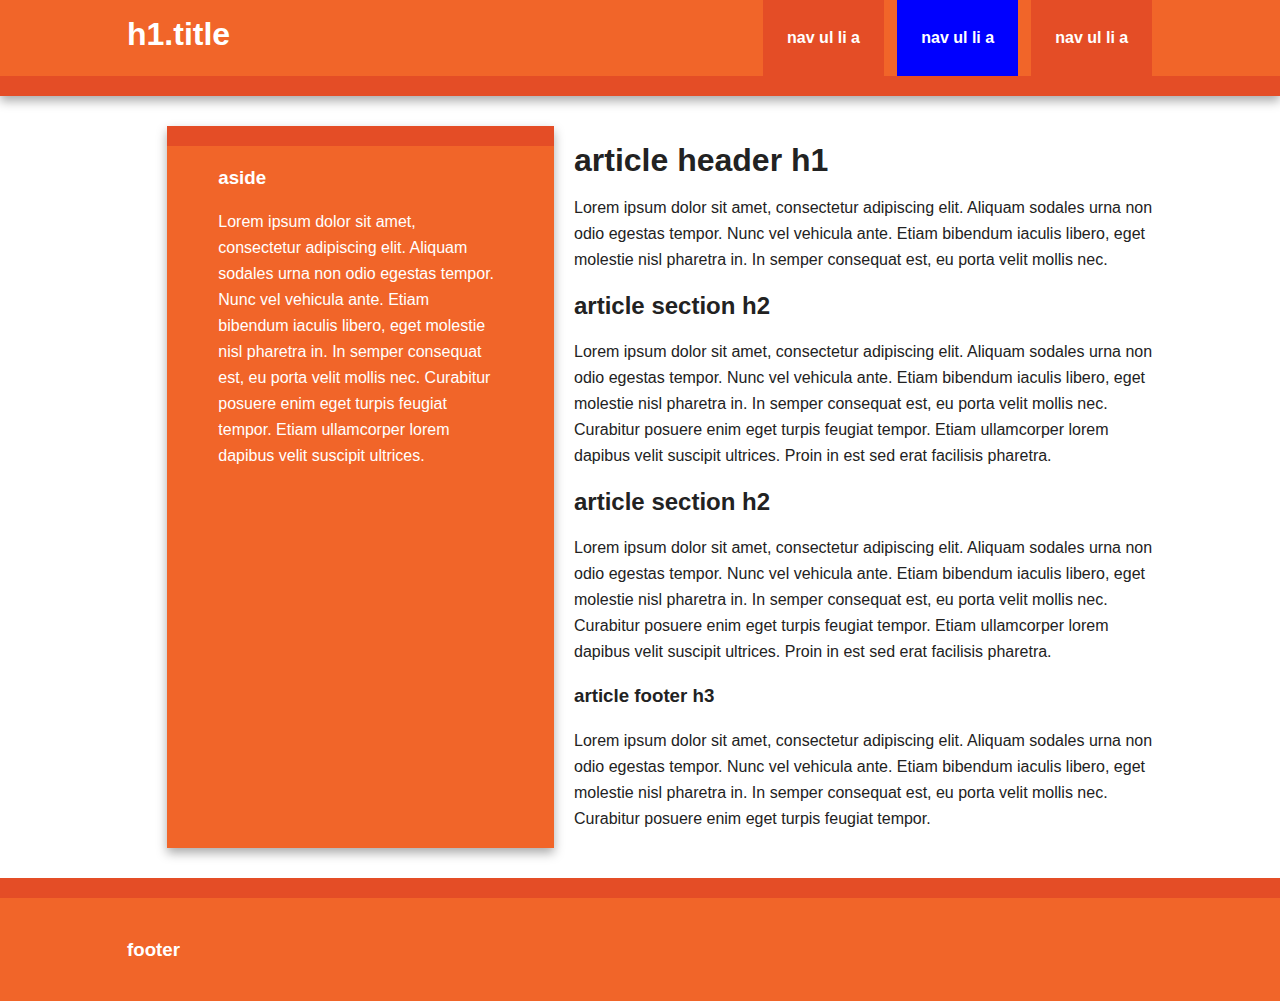
==== chen.nenqing/initializr/index.html @ ad2d96b9 "Add Initializr" ====
<!doctype html>
<!--[if lt IE 7]>      <html class="no-js lt-ie9 lt-ie8 lt-ie7" lang=""> <![endif]-->
<!--[if IE 7]>         <html class="no-js lt-ie9 lt-ie8" lang=""> <![endif]-->
<!--[if IE 8]>         <html class="no-js lt-ie9" lang=""> <![endif]-->
<!--[if gt IE 8]><!--> <html class="no-js" lang=""> <!--<![endif]-->
    <head>
        <meta charset="utf-8">
        <meta http-equiv="X-UA-Compatible" content="IE=edge,chrome=1">
        <title></title>
        <meta name="description" content="">
        <meta name="viewport" content="width=device-width, initial-scale=1">
        <link rel="apple-touch-icon" href="apple-touch-icon.png">

        <link rel="stylesheet" href="css/normalize.min.css">
        <link rel="stylesheet" href="css/main.css">
        <link rel="stylesheet" href="css/theme.css">

        <script src="js/vendor/modernizr-2.8.3-respond-1.4.2.min.js"></script>
    </head>
    <body>
        <!--[if lt IE 8]>
            <p class="browserupgrade">You are using an <strong>outdated</strong> browser. Please <a href="http://browsehappy.com/">upgrade your browser</a> to improve your experience.</p>
        <![endif]-->

        <div class="header-container">
            <header class="wrapper clearfix">
                <h1 class="title">h1.title</h1>
                <nav>
                    <ul>
                        <li><a href="#">nav ul li a</a></li>
                        <li><a href="#">nav ul li a</a></li>
                        <li><a href="#">nav ul li a</a></li>
                    </ul>
                </nav>
            </header>
        </div>

        <div class="main-container">
            <div class="main wrapper clearfix">

                <article>
                    <header>
                        <h1>article header h1</h1>
                        <p>Lorem ipsum dolor sit amet, consectetur adipiscing elit. Aliquam sodales urna non odio egestas tempor. Nunc vel vehicula ante. Etiam bibendum iaculis libero, eget molestie nisl pharetra in. In semper consequat est, eu porta velit mollis nec.</p>
                    </header>
                    <section>
                        <h2>article section h2</h2>
                        <p>Lorem ipsum dolor sit amet, consectetur adipiscing elit. Aliquam sodales urna non odio egestas tempor. Nunc vel vehicula ante. Etiam bibendum iaculis libero, eget molestie nisl pharetra in. In semper consequat est, eu porta velit mollis nec. Curabitur posuere enim eget turpis feugiat tempor. Etiam ullamcorper lorem dapibus velit suscipit ultrices. Proin in est sed erat facilisis pharetra.</p>
                    </section>
                    <section>
                        <h2>article section h2</h2>
                        <p>Lorem ipsum dolor sit amet, consectetur adipiscing elit. Aliquam sodales urna non odio egestas tempor. Nunc vel vehicula ante. Etiam bibendum iaculis libero, eget molestie nisl pharetra in. In semper consequat est, eu porta velit mollis nec. Curabitur posuere enim eget turpis feugiat tempor. Etiam ullamcorper lorem dapibus velit suscipit ultrices. Proin in est sed erat facilisis pharetra.</p>
                    </section>
                    <footer>
                        <h3>article footer h3</h3>
                        <p>Lorem ipsum dolor sit amet, consectetur adipiscing elit. Aliquam sodales urna non odio egestas tempor. Nunc vel vehicula ante. Etiam bibendum iaculis libero, eget molestie nisl pharetra in. In semper consequat est, eu porta velit mollis nec. Curabitur posuere enim eget turpis feugiat tempor.</p>
                    </footer>
                </article>

                <aside>
                    <h3>aside</h3>
                    <p>Lorem ipsum dolor sit amet, consectetur adipiscing elit. Aliquam sodales urna non odio egestas tempor. Nunc vel vehicula ante. Etiam bibendum iaculis libero, eget molestie nisl pharetra in. In semper consequat est, eu porta velit mollis nec. Curabitur posuere enim eget turpis feugiat tempor. Etiam ullamcorper lorem dapibus velit suscipit ultrices.</p>
                </aside>

            </div> <!-- #main -->
        </div> <!-- #main-container -->

        <div class="footer-container">
            <footer class="wrapper">
                <h3>footer</h3>
            </footer>
        </div>

        <script src="//ajax.googleapis.com/ajax/libs/jquery/1.11.2/jquery.min.js"></script>
        <script>window.jQuery || document.write('<script src="js/vendor/jquery-1.11.2.min.js"><\/script>')</script>

        <script src="js/main.js"></script>

        <!-- Google Analytics: change UA-XXXXX-X to be your site's ID. -->
        <script>
            (function(b,o,i,l,e,r){b.GoogleAnalyticsObject=l;b[l]||(b[l]=
            function(){(b[l].q=b[l].q||[]).push(arguments)});b[l].l=+new Date;
            e=o.createElement(i);r=o.getElementsByTagName(i)[0];
            e.src='//www.google-analytics.com/analytics.js';
            r.parentNode.insertBefore(e,r)}(window,document,'script','ga'));
            ga('create','UA-XXXXX-X','auto');ga('send','pageview');
        </script>
    </body>
</html>
---- chen.nenqing/initializr/css/main.css ----
/*! HTML5 Boilerplate v5.0 | MIT License | http://h5bp.com/ */

html {
    color: #222;
    font-size: 1em;
    line-height: 1.4;
}

::-moz-selection {
    background: #b3d4fc;
    text-shadow: none;
}

::selection {
    background: #b3d4fc;
    text-shadow: none;
}

hr {
    display: block;
    height: 1px;
    border: 0;
    border-top: 1px solid #ccc;
    margin: 1em 0;
    padding: 0;
}

audio,
canvas,
iframe,
img,
svg,
video {
    vertical-align: middle;
}

fieldset {
    border: 0;
    margin: 0;
    padding: 0;
}

textarea {
    resize: vertical;
}

.browserupgrade {
    margin: 0.2em 0;
    background: #ccc;
    color: #000;
    padding: 0.2em 0;
}


/* ===== Initializr Styles ==================================================
   Author: Jonathan Verrecchia - verekia.com/initializr/responsive-template
   ========================================================================== */

body {
    font: 16px/26px Helvetica, Helvetica Neue, Arial;
}

.wrapper {
    width: 90%;
    margin: 0 5%;
}

/* ===================
    ALL: Orange Theme
   =================== */

.header-container {
    border-bottom: 20px solid #e44d26;
}

.footer-container,
.main aside {
    border-top: 20px solid #e44d26;
}

.header-container,
.footer-container,
.main aside {
    background: #f16529;
}

.title {
    color: white;
}

/* ==============
    MOBILE: Menu
   ============== */

nav ul {
    margin: 0;
    padding: 0;
    list-style-type: none;
}

nav a {
    display: block;
    margin-bottom: 10px;
    padding: 15px 0;

    text-align: center;
    text-decoration: none;
    font-weight: bold;

    color: white;
    background: #e44d26;
}

nav a:hover,
nav a:visited {
    color: white;
}

nav a:hover {
    text-decoration: underline;
}

/* ==============
    MOBILE: Main
   ============== */

.main {
    padding: 30px 0;
}

.main article h1 {
    font-size: 2em;
}

.main aside {
    color: white;
    padding: 0px 5% 10px;
}

.footer-container footer {
    color: white;
    padding: 20px 0;
}

/* ===============
    ALL: IE Fixes
   =============== */

.ie7 .title {
    padding-top: 20px;
}

/* ==========================================================================
   Author's custom styles
   ========================================================================== */















/* ==========================================================================
   Media Queries
   ========================================================================== */

@media only screen and (min-width: 480px) {

/* ====================
    INTERMEDIATE: Menu
   ==================== */

    nav a {
        float: left;
        width: 27%;
        margin: 0 1.7%;
        padding: 25px 2%;
        margin-bottom: 0;
    }

    nav li:first-child a {
        margin-left: 0;
    }

    nav li:last-child a {
        margin-right: 0;
    }

/* ========================
    INTERMEDIATE: IE Fixes
   ======================== */

    nav ul li {
        display: inline;
    }

    .oldie nav a {
        margin: 0 0.7%;
    }
}

@media only screen and (min-width: 768px) {

/* ====================
    WIDE: CSS3 Effects
   ==================== */

    .header-container,
    .main aside {
        -webkit-box-shadow: 0 5px 10px #aaa;
           -moz-box-shadow: 0 5px 10px #aaa;
                box-shadow: 0 5px 10px #aaa;
    }

/* ============
    WIDE: Menu
   ============ */

    .title {
        float: left;
    }

    nav {
        float: right;
        width: 38%;
    }

/* ============
    WIDE: Main
   ============ */

    .main article {
        float: left;
        width: 57%;
    }

    .main aside {
        float: right;
        width: 28%;
    }
}

@media only screen and (min-width: 1140px) {

/* ===============
    Maximal Width
   =============== */

    .wrapper {
        width: 1026px; /* 1140px - 10% for margins */
        margin: 0 auto;
    }
}

/* ==========================================================================
   Helper classes
   ========================================================================== */

.hidden {
    display: none !important;
    visibility: hidden;
}

.visuallyhidden {
    border: 0;
    clip: rect(0 0 0 0);
    height: 1px;
    margin: -1px;
    overflow: hidden;
    padding: 0;
    position: absolute;
    width: 1px;
}

.visuallyhidden.focusable:active,
.visuallyhidden.focusable:focus {
    clip: auto;
    height: auto;
    margin: 0;
    overflow: visible;
    position: static;
    width: auto;
}

.invisible {
    visibility: hidden;
}

.clearfix:before,
.clearfix:after {
    content: " ";
    display: table;
}

.clearfix:after {
    clear: both;
}

.clearfix {
    *zoom: 1;
}

/* ==========================================================================
   Print styles
   ========================================================================== */

@media print {
    *,
    *:before,
    *:after {
        background: transparent !important;
        color: #000 !important;
        box-shadow: none !important;
        text-shadow: none !important;
    }

    a,
    a:visited {
        text-decoration: underline;
    }

    a[href]:after {
        content: " (" attr(href) ")";
    }

    abbr[title]:after {
        content: " (" attr(title) ")";
    }

    a[href^="#"]:after,
    a[href^="javascript:"]:after {
        content: "";
    }

    pre,
    blockquote {
        border: 1px solid #999;
        page-break-inside: avoid;
    }

    thead {
        display: table-header-group;
    }

    tr,
    img {
        page-break-inside: avoid;
    }

    img {
        max-width: 100% !important;
    }

    p,
    h2,
    h3 {
        orphans: 3;
        widows: 3;
    }

    h2,
    h3 {
        page-break-after: avoid;
    }
}
---- chen.nenqing/initializr/css/theme.css ----
nav li:nth-child(2) a {
	background: blue;
}

.main {
	display: flex;
	gap: 20px;
}

.main aside {
	float:  none;
	order:  1;
}

.main article {
	float:  none;
	order:  2;
}
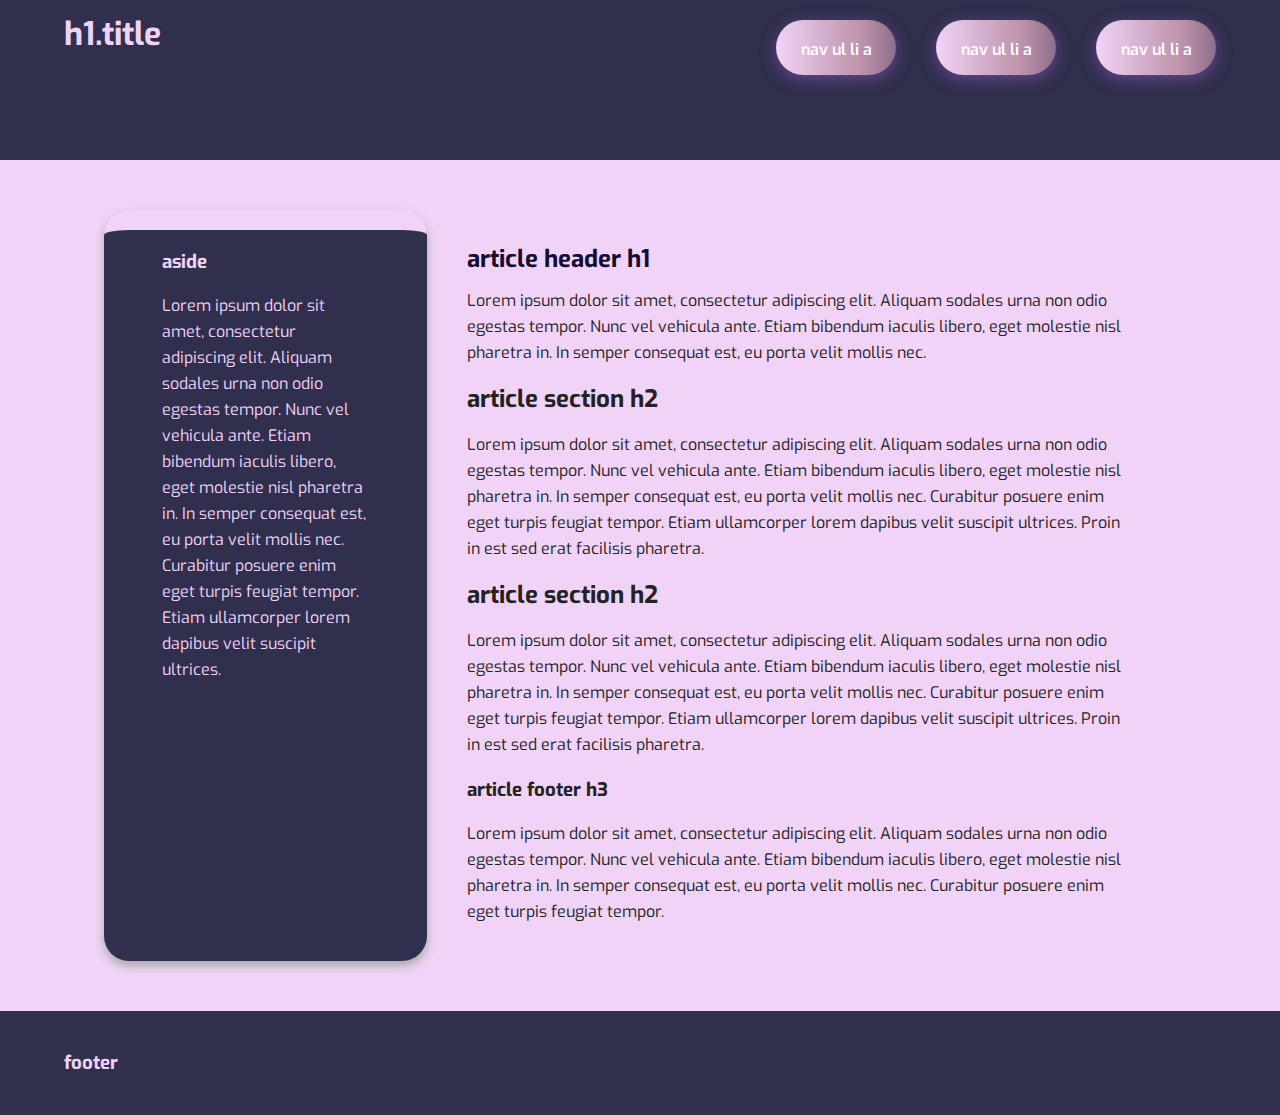
==== commit 6726d009: "changes of nav and others" ====
--- a/chen.nenqing/initializr/index.html
+++ b/chen.nenqing/initializr/index.html
@@ -14,7 +14,11 @@
         <link rel="stylesheet" href="css/normalize.min.css">
         <link rel="stylesheet" href="css/main.css">
         <link rel="stylesheet" href="css/theme.css">
-
+        <link rel="preconnect" href="https://fonts.googleapis.com">
+        <link rel="preconnect" href="https://fonts.gstatic.com" crossorigin>
+        <link rel="preconnect" href="https://fonts.googleapis.com">
+        <link rel="preconnect" href="https://fonts.gstatic.com" crossorigin>  
+        <link href="https://fonts.googleapis.com/css2?family=Exo:ital,wght@0,100;0,400;0,700;1,100&display=swap" rel="stylesheet">
         <script src="js/vendor/modernizr-2.8.3-respond-1.4.2.min.js"></script>
     </head>
     <body>
--- a/chen.nenqing/initializr/css/theme.css
+++ b/chen.nenqing/initializr/css/theme.css
@@ -1,6 +1,74 @@
-nav li:nth-child(2) a {
-	background: blue;
-}
+/* header*/
+
+* {
+    -webkit-box-sizing: border-box;
+    -moz-box-sizing: border-box;
+    box-sizing: border-box;
+}
+
+.header-container
+.wrapper.clearfix {
+	border-radius: 0 0 50px 50px;
+}
+
+
+nav {
+	width: 80%;
+	display: flex;
+	flex-direction: row;
+	justify-content: flex-end;
+	height: 160px;
+}
+
+nav ul {
+    margin: 10%;
+    text-align: center;
+}
+
+nav li a {
+	background: #120D31;
+	position: relative;
+
+	width: 120px;
+    height: 55px;
+    line-height: 10px;
+    font-size: 16px;
+    font-weight: 600;
+    color: #fff;
+    cursor: pointer;
+    margin: 20px;
+    text-align:center;
+    border: none;
+    background-size: 300% 100%;
+    white-space: no-wrap;
+
+    border-radius: 50px;
+    moz-transition: all .4s ease-in-out;
+    -o-transition: all .4s ease-in-out;
+    -webkit-transition: all .4s ease-in-out;
+    transition: all .4s ease-in-out;
+
+    background-image: linear-gradient(to right, #F0D3F7, #b98ea7, #302f4d, #120d31, #230d31);
+    box-shadow: 0 4px 15px 0 rgba(116, 79, 168, 0.75);
+}
+
+nav li a:hover {
+    background-position: 100% 0;
+    moz-transition: all .4s ease-in-out;
+    -o-transition: all .4s ease-in-out;
+    -webkit-transition: all .4s ease-in-out;
+    transition: all .4s ease-in-out;
+}
+
+nav li a:focus {
+    outline: none;
+}
+
+/* Body */
+.main-container {
+	background-color: #f0d3f7 ;
+}
+
 
 .main {
 	display: flex;
@@ -10,9 +78,137 @@
 .main aside {
 	float:  none;
 	order:  1;
+	border-radius: 25px;
 }
 
 .main article {
 	float:  none;
 	order:  2;
+}
+
+body {
+    font-family: 'Exo', sans-serif; 
+}
+
+.wrapper {
+    width: 90%;
+    margin: 0 5%;
+}
+
+/* ===================
+    ALL: Orange Theme
+   =================== */
+
+.header-container {
+    border-bottom: 20px solid #f0d3f7;
+}
+
+.footer-container,
+.main aside {
+    border-top: 20px solid #f0d3f7;
+}
+
+.header-container,
+.footer-container,
+.main aside {
+    background: #302f4d;
+}
+
+.title {
+    color: #f0d3f7;
+    font-size: 4 em;
+}
+
+/* ==============
+    MOBILE: Menu
+   ============== */
+
+nav ul {
+    margin: 0;
+    padding: 0;
+    list-style-type: none;
+}
+
+/* ==============
+    MOBILE: Main
+   ============== */
+
+.main {
+    padding: 30px 0;
+}
+
+.main article {
+	margin: 20px;
+}
+
+.main article h1 {
+    font-size: 1.5em;
+    color: #120d31;
+}
+
+.main aside {
+    color: #f0d3f7;
+    padding: 0px 5% 10px;
+}
+
+
+.footer-container footer {
+    color: #f0d3f7;
+    padding: 20px 0;
+}
+
+/* ===============
+    ALL: IE Fixes
+   =============== */
+
+.ie7 .title {
+    padding-top: 20px;
+}
+
+
+/* ==========================================================================
+   Media Queries
+   ========================================================================== */
+
+@media only screen and (min-width: 480px) {
+
+/* ====================
+    INTERMEDIATE: Menu
+   ==================== */
+
+    nav a {
+        float: left;
+        width: 27%;
+        margin: 0 1.7%;
+        padding: 25px 2%;
+        margin-bottom: 0;
+    }
+
+    nav li:first-child a {
+        margin-left: 0;
+    }
+
+    nav li:last-child a {
+        margin-right: 0;
+    }
+
+/* ========================
+    INTERMEDIATE: IE Fixes
+   ======================== */
+
+    nav ul li {
+        display: inline;
+    }
+
+    .oldie nav a {
+        margin: 0 0.7%;
+    }
+}
+
+
+
+/* Footer */
+
+.footer-container {
+	background: #302f4d;
 }